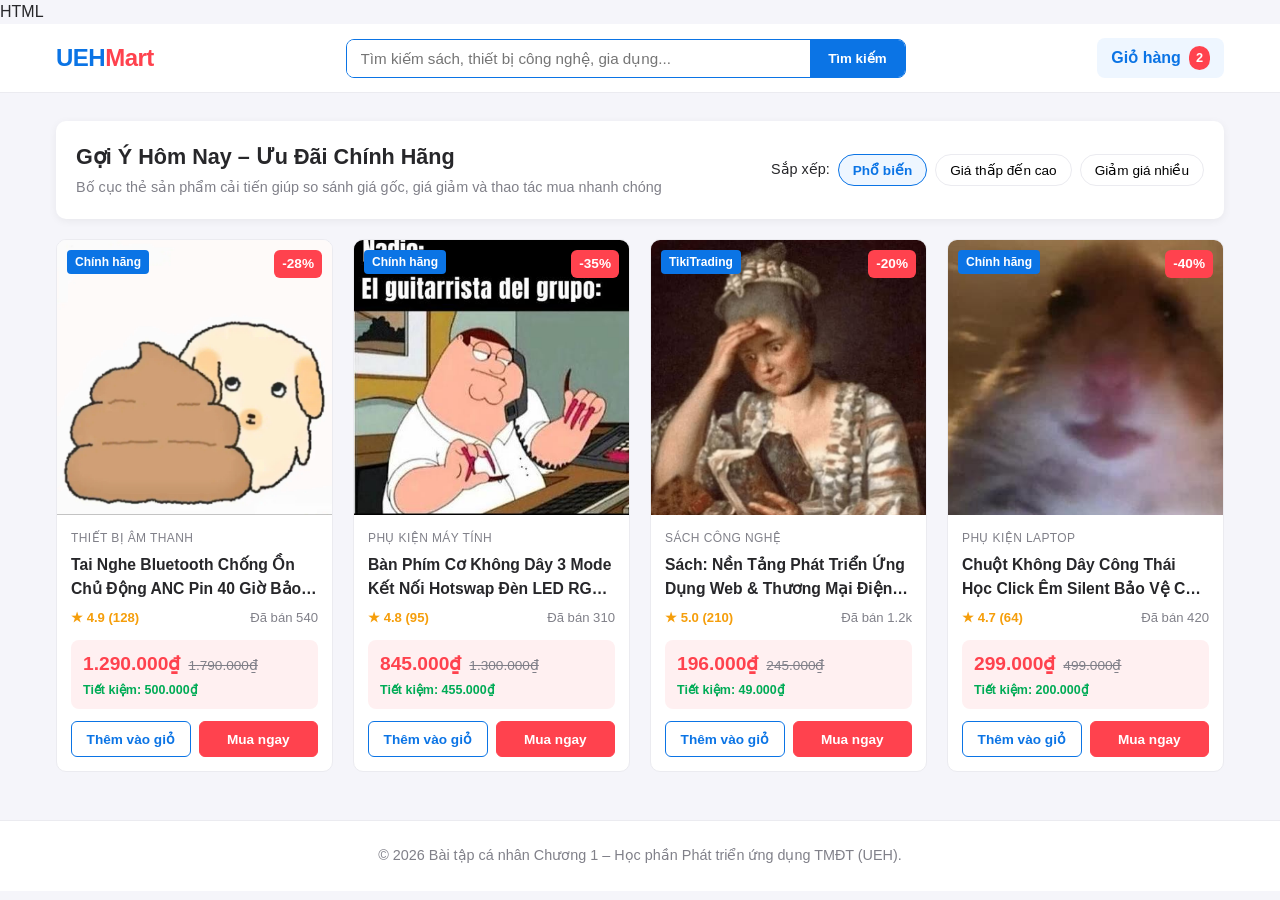
==== index.html @ 349a110b "Mo tả ngắn gọn thay đổi của bạn" ====
HTML
<!DOCTYPE html>
<html lang="vi">
<head>
    <meta charset="UTF-8">
    <meta name="viewport" content="width=device-width, initial-scale=1.0">
    <title>Cải tiến Giao diện Thẻ Sản Phẩm TMĐT - UEH</title>
    <link rel="stylesheet" href="css/style.css">
</head>
<body>

    <!-- Phần tiêu đề trang (Header) -->
    <header class="site-header">
        <div class="container header-inner">
            <div class="logo">UEH<span>Mart</span></div>
            <form class="search-bar" action="#" method="get">
                <input type="text" placeholder="Tìm kiếm sách, thiết bị công nghệ, gia dụng..." aria-label="Tìm kiếm sản phẩm">
                <button type="submit">Tìm kiếm</button>
            </form>
            <div class="cart-summary">
                <span class="cart-label">Giỏ hàng</span>
                <span class="cart-badge">2</span>
            </div>
        </div>
    </header>

    <!-- Khu vực nội dung chính (Main) -->
    <main class="container">
        <!-- Tiêu đề khu vực cải tiến & Bộ lọc nhanh -->
        <section class="catalog-section">
            <div class="section-header">
                <div>
                    <h1 class="section-title">Gợi Ý Hôm Nay – Ưu Đãi Chính Hãng</h1>
                    <p class="section-subtitle">Bố cục thẻ sản phẩm cải tiến giúp so sánh giá gốc, giá giảm và thao tác mua nhanh chóng</p>
                </div>
                <div class="sort-bar">
                    <span>Sắp xếp:</span>
                    <button class="sort-btn active" type="button">Phổ biến</button>
                    <button class="sort-btn" type="button">Giá thấp đến cao</button>
                    <button class="sort-btn" type="button">Giảm giá nhiều</button>
                </div>
            </div>

            <!-- Lưới danh sách sản phẩm (Tối thiểu 4 sản phẩm mẫu) -->
            <div class="product-grid">

                <!-- Sản phẩm 1 -->
                <article class="product-card">
                    <div class="product-media">
                        <span class="badge-discount">-28%</span>
                        <span class="badge-authentic">Chính hãng</span>
<!-- Thay vì dùng ảnh placeholder bên ngoài -->
<!-- <img src="https://placehold.co/400x400/..." alt="..."> -->

                        <img src="images/product-demo.jpg" alt="Tai nghe Bluetooth Chống Ồn Chủ Động ANC">
                    </div>
                    <div class="product-body">
                        <span class="product-category">Thiết bị âm thanh</span>
                        <h2 class="product-title">Tai Nghe Bluetooth Chống Ồn Chủ Động ANC Pin 40 Giờ Bảo Hành 12 Tháng</h2>
                        <div class="product-meta">
                            <span class="rating">★ 4.9 (128)</span>
                            <span class="sold">Đã bán 540</span>
                        </div>
                        <div class="product-pricing">
                            <div class="price-row">
                                <span class="price-current">1.290.000₫</span>
                                <del class="price-original">1.790.000₫</del>
                            </div>
                            <span class="price-saving">Tiết kiệm: 500.000₫</span>
                        </div>
                        <div class="product-actions">
                            <button class="btn-cart" type="button">Thêm vào giỏ</button>
                            <button class="btn-buy" type="button">Mua ngay</button>
                        </div>
                    </div>
                </article>

                <!-- Sản phẩm 2 -->
                <article class="product-card">
                    <div class="product-media">
                        <span class="badge-discount">-35%</span>
                        <span class="badge-authentic">Chính hãng</span>
                        <img src="images/Phimgo.jpg" alt="Bàn Phím Cơ Không Dây 3 Mode RGB">
                    </div>
                    <div class="product-body">
                        <span class="product-category">Phụ kiện máy tính</span>
                        <h2 class="product-title">Bàn Phím Cơ Không Dây 3 Mode Kết Nối Hotswap Đèn LED RGB Cho Sinh Viên & Văn Phòng</h2>
                        <div class="product-meta">
                            <span class="rating">★ 4.8 (95)</span>
                            <span class="sold">Đã bán 310</span>
                        </div>
                        <div class="product-pricing">
                            <div class="price-row">
                                <span class="price-current">845.000₫</span>
                                <del class="price-original">1.300.000₫</del>
                            </div>
                            <span class="price-saving">Tiết kiệm: 455.000₫</span>
                        </div>
                        <div class="product-actions">
                            <button class="btn-cart" type="button">Thêm vào giỏ</button>
                            <button class="btn-buy" type="button">Mua ngay</button>
                        </div>
                    </div>
                </article>

                <!-- Sản phẩm 3 -->
                <article class="product-card">
                    <div class="product-media">
                        <span class="badge-discount">-20%</span>
                        <span class="badge-authentic">TikiTrading</span>
                        <img src="images/docsach.jpg" alt="Giáo Trình Phát Triển Ứng Dụng Thương Mại Điện Tử">
                    </div>
                    <div class="product-body">
                        <span class="product-category">Sách công nghệ</span>
                        <h2 class="product-title">Sách: Nền Tảng Phát Triển Ứng Dụng Web & Thương Mại Điện Tử Hiện Đại</h2>
                        <div class="product-meta">
                            <span class="rating">★ 5.0 (210)</span>
                            <span class="sold">Đã bán 1.2k</span>
                        </div>
                        <div class="product-pricing">
                            <div class="price-row">
                                <span class="price-current">196.000₫</span>
                                <del class="price-original">245.000₫</del>
                            </div>
                            <span class="price-saving">Tiết kiệm: 49.000₫</span>
                        </div>
                        <div class="product-actions">
                            <button class="btn-cart" type="button">Thêm vào giỏ</button>
                            <button class="btn-buy" type="button">Mua ngay</button>
                        </div>
                    </div>
                </article>

                <!-- Sản phẩm 4 -->
                <article class="product-card">
                    <div class="product-media">
                        <span class="badge-discount">-40%</span>
                        <span class="badge-authentic">Chính hãng</span>
                        <img src="images/chuot.jpg" alt="Chuột Không Dây Công Thái Học Silent">
                    </div>
                    <div class="product-body">
                        <span class="product-category">Phụ kiện laptop</span>
                        <h2 class="product-title">Chuột Không Dây Công Thái Học Click Êm Silent Bảo Vệ Cổ Tay Pin Sạc Type-C</h2>
                        <div class="product-meta">
                            <span class="rating">★ 4.7 (64)</span>
                            <span class="sold">Đã bán 420</span>
                        </div>
                        <div class="product-pricing">
                            <div class="price-row">
                                <span class="price-current">299.000₫</span>
                                <del class="price-original">499.000₫</del>
                            </div>
                            <span class="price-saving">Tiết kiệm: 200.000₫</span>
                        </div>
                        <div class="product-actions">
                            <button class="btn-cart" type="button">Thêm vào giỏ</button>
                            <button class="btn-buy" type="button">Mua ngay</button>
                        </div>
                    </div>
                </article>

            </div>
        </section>
    </main>

    <!-- Chân trang (Footer) -->
    <footer class="site-footer">
        <div class="container">
            <p>© 2026 Bài tập cá nhân Chương 1 – Học phần Phát triển ứng dụng TMĐT (UEH).</p>
        </div>
    </footer>

</body>
</html>
---- css/style.css ----
/* ==========================================================================
   1. Khai báo biến CSS (Design Tokens) & Reset mặc định
   ========================================================================== */
:root {
    --primary-color: #0b74e5;       /* Xanh đặc trưng tạo độ tin cậy */
    --primary-hover: #095cb6;
    --danger-color: #ff424e;        /* Đỏ nổi bật cho giá khuyến mãi & badge giảm giá */
    --danger-bg: #fff0f1;
    --success-color: #00ab56;       /* Xanh lá cho thông tin tiết kiệm */
    --text-main: #27272a;
    --text-muted: #808089;
    --bg-body: #f5f5fa;
    --bg-card: #ffffff;
    --border-color: #ebebf0;
    --radius-md: 10px;
    --shadow-sm: 0 2px 8px rgba(0, 0, 0, 0.06);
    --shadow-hover: 0 8px 20px rgba(11, 116, 229, 0.14);
}

* {
    box-sizing: border-box;
    margin: 0;
    padding: 0;
}

body {
    font-family: -apple-system, BlinkMacSystemFont, "Segoe UI", Roboto, Arial, sans-serif;
    background-color: var(--bg-body);
    color: var(--text-main);
    line-height: 1.5;
}

.container {
    max-width: 1200px;
    margin: 0 auto;
    padding: 0 16px;
}

/* ==========================================================================
   2. Header & Thanh tìm kiếm
   ========================================================================== */
.site-header {
    background-color: var(--bg-card);
    border-bottom: 1px solid var(--border-color);
    position: sticky;
    top: 0;
    z-index: 100;
}

.header-inner {
    display: flex;
    align-items: center;
    justify-content: space-between;
    gap: 20px;
    padding-top: 14px;
    padding-bottom: 14px;
}

.logo {
    font-size: 1.5rem;
    font-weight: 800;
    color: var(--primary-color);
    letter-spacing: -0.5px;
}

.logo span {
    color: var(--danger-color);
}

.search-bar {
    flex: 1;
    max-width: 560px;
    display: flex;
    border: 1.5px solid var(--primary-color);
    border-radius: 8px;
    overflow: hidden;
}

.search-bar input {
    flex: 1;
    border: none;
    padding: 10px 14px;
    font-size: 0.95rem;
    outline: none;
}

.search-bar button {
    background-color: var(--primary-color);
    color: #ffffff;
    border: none;
    padding: 0 18px;
    font-weight: 600;
    cursor: pointer;
    transition: background-color 0.2s ease;
}

.search-bar button:hover {
    background-color: var(--primary-hover);
}

.cart-summary {
    display: flex;
    align-items: center;
    gap: 8px;
    font-weight: 600;
    color: var(--primary-color);
    background-color: #eef6ff;
    padding: 8px 14px;
    border-radius: 8px;
}

.cart-badge {
    background-color: var(--danger-color);
    color: #ffffff;
    font-size: 0.8rem;
    padding: 2px 7px;
    border-radius: 999px;
}

/* ==========================================================================
   3. Tiêu đề khu vực & Thanh sắp xếp
   ========================================================================== */
.catalog-section {
    margin: 28px 0 48px;
}

.section-header {
    background-color: var(--bg-card);
    padding: 20px;
    border-radius: var(--radius-md);
    box-shadow: var(--shadow-sm);
    margin-bottom: 20px;
    display: flex;
    flex-wrap: wrap;
    justify-content: space-between;
    align-items: center;
    gap: 16px;
}

.section-title {
    font-size: 1.35rem;
    color: var(--text-main);
}

.section-subtitle {
    font-size: 0.9rem;
    color: var(--text-muted);
    margin-top: 4px;
}

.sort-bar {
    display: flex;
    align-items: center;
    gap: 8px;
    flex-wrap: wrap;
    font-size: 0.9rem;
}

.sort-btn {
    border: 1px solid var(--border-color);
    background-color: #ffffff;
    padding: 7px 14px;
    border-radius: 20px;
    cursor: pointer;
    font-size: 0.85rem;
    transition: all 0.2s ease;
}

.sort-btn.active,
.sort-btn:hover {
    border-color: var(--primary-color);
    color: var(--primary-color);
    background-color: #eef6ff;
    font-weight: 600;
}

/* ==========================================================================
   4. Lưới sản phẩm & Thẻ sản phẩm (Product Card Cải Tiến)
   ========================================================================== */
.product-grid {
    display: grid;
    grid-template-columns: repeat(4, 1fr);
    gap: 20px;
}

.product-card {
    background-color: var(--bg-card);
    border: 1px solid var(--border-color);
    border-radius: var(--radius-md);
    overflow: hidden;
    display: flex;
    flex-direction: column;
    transition: transform 0.25s ease, box-shadow 0.25s ease;
}

.product-card:hover {
    transform: translateY(-4px);
    box-shadow: var(--shadow-hover);
    border-color: #bfd8f8;
}

.product-media {
    position: relative;
    width: 100%;
    aspect-ratio: 1 / 1;
    background-color: #f8fafc;
    overflow: hidden;
}

.product-media img {
    width: 100%;
    height: 100%;
    object-fit: cover;
    display: block;
}

/* Nhãn tỷ lệ giảm giá và chính hãng tách riêng, không che khuất sản phẩm */
.badge-discount {
    position: absolute;
    top: 10px;
    right: 10px;
    background-color: var(--danger-color);
    color: #ffffff;
    font-weight: 700;
    font-size: 0.85rem;
    padding: 4px 8px;
    border-radius: 6px;
}

.badge-authentic {
    position: absolute;
    top: 10px;
    left: 10px;
    background-color: var(--primary-color);
    color: #ffffff;
    font-size: 0.75rem;
    font-weight: 600;
    padding: 3px 8px;
    border-radius: 4px;
}

.product-body {
    padding: 14px;
    display: flex;
    flex-direction: column;
    flex: 1;
}

.product-category {
    font-size: 0.75rem;
    color: var(--text-muted);
    text-transform: uppercase;
    letter-spacing: 0.4px;
}

/* Giới hạn tên sản phẩm tối đa 2 dòng để các thẻ luôn bằng nhau */
.product-title {
    font-size: 0.98rem;
    font-weight: 600;
    color: var(--text-main);
    margin: 6px 0 8px;
    display: -webkit-box;
    -webkit-line-clamp: 2;
    line-clamp: 2;
    -webkit-box-orient: vertical;
    overflow: hidden;
    min-height: 2.9rem;
}

.product-meta {
    display: flex;
    justify-content: space-between;
    font-size: 0.82rem;
    color: var(--text-muted);
    margin-bottom: 12px;
}

.rating {
    color: #f59e0b;
    font-weight: 600;
}

/* Cụm hiển thị giá cải tiến: rõ giá bán, giá gốc và số tiền tiết kiệm */
.product-pricing {
    background-color: var(--danger-bg);
    padding: 10px 12px;
    border-radius: 8px;
    margin-top: auto;
    margin-bottom: 12px;
}

.price-row {
    display: flex;
    align-items: baseline;
    gap: 8px;
    flex-wrap: wrap;
}

.price-current {
    font-size: 1.2rem;
    font-weight: 800;
    color: var(--danger-color);
}

.price-original {
    font-size: 0.85rem;
    color: var(--text-muted);
}

.price-saving {
    display: block;
    font-size: 0.78rem;
    color: var(--success-color);
    font-weight: 600;
    margin-top: 2px;
}

/* Cụm nút thao tác mua hàng rõ ràng */
.product-actions {
    display: grid;
    grid-template-columns: 1fr 1fr;
    gap: 8px;
}

.btn-cart,
.btn-buy {
    padding: 9px 8px;
    border-radius: 6px;
    font-size: 0.85rem;
    font-weight: 600;
    cursor: pointer;
    transition: all 0.2s ease;
}

.btn-cart {
    background-color: #ffffff;
    color: var(--primary-color);
    border: 1.5px solid var(--primary-color);
}

.btn-cart:hover {
    background-color: #eef6ff;
}

.btn-buy {
    background-color: var(--danger-color);
    color: #ffffff;
    border: 1.5px solid var(--danger-color);
}

.btn-buy:hover {
    opacity: 0.9;
}

/* ==========================================================================
   5. Footer & Thiết kế Đáp ứng (Responsive Media Queries)
   ========================================================================== */
.site-footer {
    text-align: center;
    padding: 24px 0;
    background-color: var(--bg-card);
    border-top: 1px solid var(--border-color);
    color: var(--text-muted);
    font-size: 0.9rem;
}

/* Màn hình Tablet (Dưới 992px): Hiển thị 2 cột sản phẩm */
@media (max-width: 992px) {
    .product-grid {
        grid-template-columns: repeat(2, 1fr);
    }
}

/* Màn hình Điện thoại (Dưới 576px): Tối ưu hóa bố cục Mobile */
@media (max-width: 576px) {
    .header-inner {
        flex-wrap: wrap;
    }

    .search-bar {
        order: 3;
        max-width: 100%;
        width: 100%;
    }

    .product-grid {
        grid-template-columns: 1fr; /* Hiển thị 1 cột rộng rãi hoặc đổi thành repeat(2, 1fr) tùy ý */
        gap: 14px;
    }
}
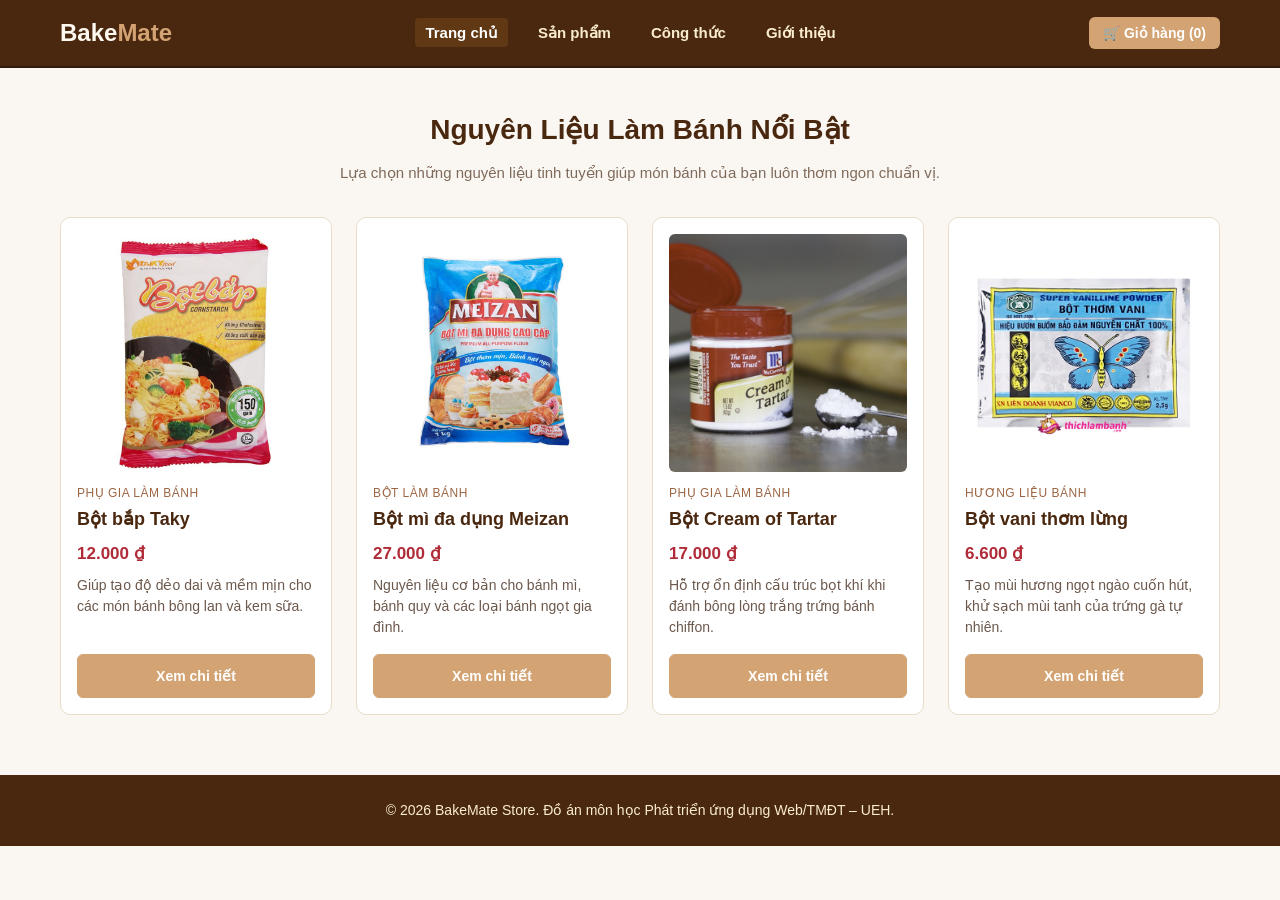
==== commit b2344d92: "feat(buoi2): hoan thien cau truc semantic html5, css3 box-model va responsive" ====
--- a/index.html
+++ b/index.html
@@ -1,174 +1,109 @@
-HTML
 <!DOCTYPE html>
 <html lang="vi">
 <head>
-    <meta charset="UTF-8">
-    <meta name="viewport" content="width=device-width, initial-scale=1.0">
-    <title>Cải tiến Giao diện Thẻ Sản Phẩm TMĐT - UEH</title>
-    <link rel="stylesheet" href="css/style.css">
+  <meta charset="UTF-8">
+  <meta name="viewport" content="width=device-width, initial-scale=1.0">
+  <meta name="description" content="BakeMate - Cung cấp nguyên liệu và dụng cụ làm bánh chất lượng cao cho gia đình và người mới bắt đầu.">
+  <title>BakeMate - Nguyên Liệu Làm Bánh Chuẩn Vị</title>
+  
+  <!-- Liên kết tệp CSS bên ngoài -->
+  <link rel="stylesheet" href="css/style.css">
 </head>
 <body>
 
-    <!-- Phần tiêu đề trang (Header) -->
-    <header class="site-header">
-        <div class="container header-inner">
-            <div class="logo">UEH<span>Mart</span></div>
-            <form class="search-bar" action="#" method="get">
-                <input type="text" placeholder="Tìm kiếm sách, thiết bị công nghệ, gia dụng..." aria-label="Tìm kiếm sản phẩm">
-                <button type="submit">Tìm kiếm</button>
-            </form>
-            <div class="cart-summary">
-                <span class="cart-label">Giỏ hàng</span>
-                <span class="cart-badge">2</span>
-            </div>
-        </div>
-    </header>
+  <!-- Khu vực Header và Menu điều hướng (Thực hành Flexbox) -->
+  <header class="site-header">
+    <div class="header-container">
+      <a href="index.html" class="site-header__logo">Bake<span>Mate</span></a>
+      <nav class="site-header__nav" aria-label="Điều hướng chính">
+        <ul class="nav-menu">
+          <li><a href="index.html" class="nav-link active">Trang chủ</a></li>
+          <li><a href="products.html" class="nav-link">Sản phẩm</a></li>
+          <li><a href="recipes.html" class="nav-link">Công thức</a></li>
+          <li><a href="about.html" class="nav-link">Giới thiệu</a></li>
+        </ul>
+      </nav>
+      <div class="header-actions">
+        <a href="cart.html" class="cart-btn" aria-label="Giỏ hàng">&#128722; Giỏ hàng (0)</a>
+      </div>
+    </div>
+  </header>
 
-    <!-- Khu vực nội dung chính (Main) -->
-    <main class="container">
-        <!-- Tiêu đề khu vực cải tiến & Bộ lọc nhanh -->
-        <section class="catalog-section">
-            <div class="section-header">
-                <div>
-                    <h1 class="section-title">Gợi Ý Hôm Nay – Ưu Đãi Chính Hãng</h1>
-                    <p class="section-subtitle">Bố cục thẻ sản phẩm cải tiến giúp so sánh giá gốc, giá giảm và thao tác mua nhanh chóng</p>
-                </div>
-                <div class="sort-bar">
-                    <span>Sắp xếp:</span>
-                    <button class="sort-btn active" type="button">Phổ biến</button>
-                    <button class="sort-btn" type="button">Giá thấp đến cao</button>
-                    <button class="sort-btn" type="button">Giảm giá nhiều</button>
-                </div>
-            </div>
+  <!-- Khối nội dung chính của trang -->
+  <main class="site-main">
+    <section class="products-section">
+      <div class="section-header">
+        <h2 class="section-title">Nguyên Liệu Làm Bánh Nổi Bật</h2>
+        <p class="section-subtitle">Lựa chọn những nguyên liệu tinh tuyển giúp món bánh của bạn luôn thơm ngon chuẩn vị.</p>
+      </div>
 
-            <!-- Lưới danh sách sản phẩm (Tối thiểu 4 sản phẩm mẫu) -->
-            <div class="product-grid">
+      <!-- Lưới danh sách 4 sản phẩm (Thực hành CSS Grid & Box Model) -->
+      <div class="product-grid">
 
-                <!-- Sản phẩm 1 -->
-                <article class="product-card">
-                    <div class="product-media">
-                        <span class="badge-discount">-28%</span>
-                        <span class="badge-authentic">Chính hãng</span>
-<!-- Thay vì dùng ảnh placeholder bên ngoài -->
-<!-- <img src="https://placehold.co/400x400/..." alt="..."> -->
+        <!-- Thẻ sản phẩm 1: Bột bắp -->
+        <article class="product-card">
+          <div class="product-card__image-wrap">
+            <img src="images/product-1.jpg" alt="Bột bắp Taky khối lượng 150g hỗ trợ tạo độ sánh mịn" class="product-image" loading="lazy">
+          </div>
+          <div class="product-card__content">
+            <span class="product-category">Phụ gia làm bánh</span>
+            <h3 class="product-title">Bột bắp Taky</h3>
+            <p class="product-price">12.000 ₫</p>
+            <p class="product-desc">Giúp tạo độ dẻo dai và mềm mịn cho các món bánh bông lan và kem sữa.</p>
+            <a href="product-detail.html#bot-bap" class="btn btn--primary">Xem chi tiết</a>
+          </div>
+        </article>
 
-                        <img src="images/product-demo.jpg" alt="Tai nghe Bluetooth Chống Ồn Chủ Động ANC">
-                    </div>
-                    <div class="product-body">
-                        <span class="product-category">Thiết bị âm thanh</span>
-                        <h2 class="product-title">Tai Nghe Bluetooth Chống Ồn Chủ Động ANC Pin 40 Giờ Bảo Hành 12 Tháng</h2>
-                        <div class="product-meta">
-                            <span class="rating">★ 4.9 (128)</span>
-                            <span class="sold">Đã bán 540</span>
-                        </div>
-                        <div class="product-pricing">
-                            <div class="price-row">
-                                <span class="price-current">1.290.000₫</span>
-                                <del class="price-original">1.790.000₫</del>
-                            </div>
-                            <span class="price-saving">Tiết kiệm: 500.000₫</span>
-                        </div>
-                        <div class="product-actions">
-                            <button class="btn-cart" type="button">Thêm vào giỏ</button>
-                            <button class="btn-buy" type="button">Mua ngay</button>
-                        </div>
-                    </div>
-                </article>
+        <!-- Thẻ sản phẩm 2: Bột mì đa dụng -->
+        <article class="product-card">
+          <div class="product-card__image-wrap">
+            <img src="images/product-2.jpg" alt="Bột mì đa dụng cao cấp Meizan túi 1kg" class="product-image" loading="lazy">
+          </div>
+          <div class="product-card__content">
+            <span class="product-category">Bột làm bánh</span>
+            <h3 class="product-title">Bột mì đa dụng Meizan</h3>
+            <p class="product-price">27.000 ₫</p>
+            <p class="product-desc">Nguyên liệu cơ bản cho bánh mì, bánh quy và các loại bánh ngọt gia đình.</p>
+            <a href="product-detail.html#bot-mi" class="btn btn--primary">Xem chi tiết</a>
+          </div>
+        </article>
 
-                <!-- Sản phẩm 2 -->
-                <article class="product-card">
-                    <div class="product-media">
-                        <span class="badge-discount">-35%</span>
-                        <span class="badge-authentic">Chính hãng</span>
-                        <img src="images/Phimgo.jpg" alt="Bàn Phím Cơ Không Dây 3 Mode RGB">
-                    </div>
-                    <div class="product-body">
-                        <span class="product-category">Phụ kiện máy tính</span>
-                        <h2 class="product-title">Bàn Phím Cơ Không Dây 3 Mode Kết Nối Hotswap Đèn LED RGB Cho Sinh Viên & Văn Phòng</h2>
-                        <div class="product-meta">
-                            <span class="rating">★ 4.8 (95)</span>
-                            <span class="sold">Đã bán 310</span>
-                        </div>
-                        <div class="product-pricing">
-                            <div class="price-row">
-                                <span class="price-current">845.000₫</span>
-                                <del class="price-original">1.300.000₫</del>
-                            </div>
-                            <span class="price-saving">Tiết kiệm: 455.000₫</span>
-                        </div>
-                        <div class="product-actions">
-                            <button class="btn-cart" type="button">Thêm vào giỏ</button>
-                            <button class="btn-buy" type="button">Mua ngay</button>
-                        </div>
-                    </div>
-                </article>
+        <!-- Thẻ sản phẩm 3: Bột Tartar -->
+        <article class="product-card">
+          <div class="product-card__image-wrap">
+            <img src="images/product-3.jpg" alt="Bột Cream of Tartar làm xốp và ổn định lòng trắng trứng" class="product-image" loading="lazy">
+          </div>
+          <div class="product-card__content">
+            <span class="product-category">Phụ gia làm bánh</span>
+            <h3 class="product-title">Bột Cream of Tartar</h3>
+            <p class="product-price">17.000 ₫</p>
+            <p class="product-desc">Hỗ trợ ổn định cấu trúc bọt khí khi đánh bông lòng trắng trứng bánh chiffon.</p>
+            <a href="product-detail.html#bot-tartar" class="btn btn--primary">Xem chi tiết</a>
+          </div>
+        </article>
 
-                <!-- Sản phẩm 3 -->
-                <article class="product-card">
-                    <div class="product-media">
-                        <span class="badge-discount">-20%</span>
-                        <span class="badge-authentic">TikiTrading</span>
-                        <img src="images/docsach.jpg" alt="Giáo Trình Phát Triển Ứng Dụng Thương Mại Điện Tử">
-                    </div>
-                    <div class="product-body">
-                        <span class="product-category">Sách công nghệ</span>
-                        <h2 class="product-title">Sách: Nền Tảng Phát Triển Ứng Dụng Web & Thương Mại Điện Tử Hiện Đại</h2>
-                        <div class="product-meta">
-                            <span class="rating">★ 5.0 (210)</span>
-                            <span class="sold">Đã bán 1.2k</span>
-                        </div>
-                        <div class="product-pricing">
-                            <div class="price-row">
-                                <span class="price-current">196.000₫</span>
-                                <del class="price-original">245.000₫</del>
-                            </div>
-                            <span class="price-saving">Tiết kiệm: 49.000₫</span>
-                        </div>
-                        <div class="product-actions">
-                            <button class="btn-cart" type="button">Thêm vào giỏ</button>
-                            <button class="btn-buy" type="button">Mua ngay</button>
-                        </div>
-                    </div>
-                </article>
+        <!-- Thẻ sản phẩm 4: Bột vani -->
+        <article class="product-card">
+          <div class="product-card__image-wrap">
+            <img src="images/product-4.jpg" alt="Bột vani con bướm tạo hương thơm bánh ngọt" class="product-image" loading="lazy">
+          </div>
+          <div class="product-card__content">
+            <span class="product-category">Hương liệu bánh</span>
+            <h3 class="product-title">Bột vani thơm lừng</h3>
+            <p class="product-price">6.600 ₫</p>
+            <p class="product-desc">Tạo mùi hương ngọt ngào cuốn hút, khử sạch mùi tanh của trứng gà tự nhiên.</p>
+            <a href="product-detail.html#bot-vani" class="btn btn--primary">Xem chi tiết</a>
+          </div>
+        </article>
 
-                <!-- Sản phẩm 4 -->
-                <article class="product-card">
-                    <div class="product-media">
-                        <span class="badge-discount">-40%</span>
-                        <span class="badge-authentic">Chính hãng</span>
-                        <img src="images/chuot.jpg" alt="Chuột Không Dây Công Thái Học Silent">
-                    </div>
-                    <div class="product-body">
-                        <span class="product-category">Phụ kiện laptop</span>
-                        <h2 class="product-title">Chuột Không Dây Công Thái Học Click Êm Silent Bảo Vệ Cổ Tay Pin Sạc Type-C</h2>
-                        <div class="product-meta">
-                            <span class="rating">★ 4.7 (64)</span>
-                            <span class="sold">Đã bán 420</span>
-                        </div>
-                        <div class="product-pricing">
-                            <div class="price-row">
-                                <span class="price-current">299.000₫</span>
-                                <del class="price-original">499.000₫</del>
-                            </div>
-                            <span class="price-saving">Tiết kiệm: 200.000₫</span>
-                        </div>
-                        <div class="product-actions">
-                            <button class="btn-cart" type="button">Thêm vào giỏ</button>
-                            <button class="btn-buy" type="button">Mua ngay</button>
-                        </div>
-                    </div>
-                </article>
+      </div>
+    </section>
+  </main>
 
-            </div>
-        </section>
-    </main>
-
-    <!-- Chân trang (Footer) -->
-    <footer class="site-footer">
-        <div class="container">
-            <p>© 2026 Bài tập cá nhân Chương 1 – Học phần Phát triển ứng dụng TMĐT (UEH).</p>
-        </div>
-    </footer>
+  <!-- Chân trang website -->
+  <footer class="site-footer">
+    <p>© 2026 BakeMate Store. Đồ án môn học Phát triển ứng dụng Web/TMĐT – UEH.</p>
+  </footer>
 
 </body>
-</html>
+</html>
--- a/css/style.css
+++ b/css/style.css
@@ -1,390 +1,290 @@
 /* ==========================================================================
-   1. Khai báo biến CSS (Design Tokens) & Reset mặc định
-   ========================================================================== */
-:root {
-    --primary-color: #0b74e5;       /* Xanh đặc trưng tạo độ tin cậy */
-    --primary-hover: #095cb6;
-    --danger-color: #ff424e;        /* Đỏ nổi bật cho giá khuyến mãi & badge giảm giá */
-    --danger-bg: #fff0f1;
-    --success-color: #00ab56;       /* Xanh lá cho thông tin tiết kiệm */
-    --text-main: #27272a;
-    --text-muted: #808089;
-    --bg-body: #f5f5fa;
-    --bg-card: #ffffff;
-    --border-color: #ebebf0;
-    --radius-md: 10px;
-    --shadow-sm: 0 2px 8px rgba(0, 0, 0, 0.06);
-    --shadow-hover: 0 8px 20px rgba(11, 116, 229, 0.14);
-}
-
+   RESET CSS & BOX SIZING CHUẨN MỰC
+   ========================================================================== */
 * {
-    box-sizing: border-box;
-    margin: 0;
-    padding: 0;
+  margin: 0;
+  padding: 0;
+  box-sizing: border-box;
 }
 
 body {
-    font-family: -apple-system, BlinkMacSystemFont, "Segoe UI", Roboto, Arial, sans-serif;
-    background-color: var(--bg-body);
-    color: var(--text-main);
-    line-height: 1.5;
-}
-
-.container {
-    max-width: 1200px;
-    margin: 0 auto;
-    padding: 0 16px;
-}
-
-/* ==========================================================================
-   2. Header & Thanh tìm kiếm
+  font-family: Arial, "Helvetica Neue", Helvetica, sans-serif;
+  font-size: 16px;
+  line-height: 1.6;
+  color: #2b1810;
+  background-color: #faf7f2;
+}
+
+img {
+  max-width: 100%;
+  height: auto;
+  display: block;
+}
+
+a {
+  text-decoration: none;
+  color: inherit;
+}
+
+/* ==========================================================================
+   1. HEADER & MENU ĐIỀU HƯỚNG (FLEXBOX)
    ========================================================================== */
 .site-header {
-    background-color: var(--bg-card);
-    border-bottom: 1px solid var(--border-color);
-    position: sticky;
-    top: 0;
-    z-index: 100;
-}
-
-.header-inner {
-    display: flex;
-    align-items: center;
-    justify-content: space-between;
-    gap: 20px;
-    padding-top: 14px;
-    padding-bottom: 14px;
-}
-
-.logo {
-    font-size: 1.5rem;
-    font-weight: 800;
-    color: var(--primary-color);
-    letter-spacing: -0.5px;
-}
-
-.logo span {
-    color: var(--danger-color);
-}
-
-.search-bar {
-    flex: 1;
-    max-width: 560px;
-    display: flex;
-    border: 1.5px solid var(--primary-color);
-    border-radius: 8px;
-    overflow: hidden;
-}
-
-.search-bar input {
-    flex: 1;
-    border: none;
-    padding: 10px 14px;
-    font-size: 0.95rem;
-    outline: none;
-}
-
-.search-bar button {
-    background-color: var(--primary-color);
-    color: #ffffff;
-    border: none;
-    padding: 0 18px;
-    font-weight: 600;
-    cursor: pointer;
-    transition: background-color 0.2s ease;
-}
-
-.search-bar button:hover {
-    background-color: var(--primary-hover);
-}
-
-.cart-summary {
-    display: flex;
-    align-items: center;
-    gap: 8px;
-    font-weight: 600;
-    color: var(--primary-color);
-    background-color: #eef6ff;
-    padding: 8px 14px;
-    border-radius: 8px;
-}
-
-.cart-badge {
-    background-color: var(--danger-color);
-    color: #ffffff;
-    font-size: 0.8rem;
-    padding: 2px 7px;
-    border-radius: 999px;
-}
-
-/* ==========================================================================
-   3. Tiêu đề khu vực & Thanh sắp xếp
-   ========================================================================== */
-.catalog-section {
-    margin: 28px 0 48px;
+  background-color: #4a2810;
+  border-bottom: 2px solid #331b0b;
+  position: sticky;
+  top: 0;
+  z-index: 100;
+}
+
+.header-container {
+  max-width: 1200px;
+  margin: 0 auto;
+  padding: 14px 20px;
+  display: flex;
+  justify-content: space-between;
+  align-items: center;
+  gap: 24px;
+}
+
+.site-header__logo {
+  font-size: 24px;
+  font-weight: 800;
+  color: #fff9f0;
+}
+
+.site-header__logo span {
+  color: #d4a373;
+}
+
+.nav-menu {
+  list-style: none;
+  display: flex;
+  align-items: center;
+  gap: 20px;
+}
+
+.nav-link {
+  font-size: 15px;
+  font-weight: 600;
+  color: #faedcd;
+  padding: 6px 10px;
+  border-radius: 4px;
+  transition: background-color 0.2s ease, color 0.2s ease;
+}
+
+.nav-link.active,
+.nav-link:hover {
+  color: #ffffff;
+  background-color: #603813;
+}
+
+.cart-btn {
+  font-size: 14px;
+  font-weight: 600;
+  background-color: #d4a373;
+  color: #ffffff;
+  padding: 8px 14px;
+  border-radius: 6px;
+  transition: background-color 0.2s ease;
+}
+
+.cart-btn:hover {
+  background-color: #b07d4b;
+}
+
+/* ==========================================================================
+   2. KHU VỰC DANH SÁCH SẢN PHẨM (CSS GRID & BOX MODEL)
+   ========================================================================== */
+.products-section {
+  max-width: 1200px;
+  margin: 40px auto;
+  padding: 0 20px;
 }
 
 .section-header {
-    background-color: var(--bg-card);
-    padding: 20px;
-    border-radius: var(--radius-md);
-    box-shadow: var(--shadow-sm);
-    margin-bottom: 20px;
-    display: flex;
+  text-align: center;
+  margin-bottom: 32px;
+}
+
+.section-title {
+  font-size: 28px;
+  font-weight: 700;
+  color: #4a2810;
+  margin-bottom: 8px;
+}
+
+.section-subtitle {
+  font-size: 15px;
+  color: #7f6a5b;
+}
+
+/* Lưới sản phẩm 4 cột trên Desktop */
+.product-grid {
+  display: grid;
+  grid-template-columns: repeat(4, 1fr);
+  gap: 24px;
+}
+
+/* Thẻ sản phẩm */
+.product-card {
+  background-color: #ffffff;
+  border: 1px solid #e8dec8;
+  border-radius: 10px;
+  overflow: hidden;
+  padding: 16px;
+  display: flex;
+  flex-direction: column;
+  transition: transform 0.25s ease, box-shadow 0.25s ease, border-color 0.25s ease;
+}
+
+.product-card:hover {
+  transform: translateY(-5px);
+  box-shadow: 0 10px 20px rgba(74, 40, 16, 0.12);
+  border-color: #d4a373;
+}
+
+/* Khung chứa ảnh vuông 1:1 */
+.product-card__image-wrap {
+  width: 100%;
+  aspect-ratio: 1 / 1;
+  border-radius: 6px;
+  overflow: hidden;
+  background-color: #fff9f0;
+  margin-bottom: 12px;
+}
+
+.product-image {
+  width: 100%;
+  height: 100%;
+  object-fit: cover;
+  transition: transform 0.35s ease;
+}
+
+.product-card:hover .product-image {
+  transform: scale(1.05);
+}
+
+.product-card__content {
+  display: flex;
+  flex-direction: column;
+  flex-grow: 1;
+}
+
+.product-category {
+  display: inline-block;
+  font-size: 12px;
+  color: #9c6644;
+  text-transform: uppercase;
+  letter-spacing: 0.5px;
+  margin-bottom: 4px;
+}
+
+.product-title {
+  font-size: 18px;
+  font-weight: 700;
+  color: #4a2810;
+  margin-bottom: 8px;
+  line-height: 1.35;
+}
+
+.product-price {
+  font-size: 17px;
+  font-weight: 700;
+  color: #b02a37;
+  margin-bottom: 8px;
+}
+
+.product-desc {
+  font-size: 14px;
+  color: #6c584c;
+  line-height: 1.5;
+  margin-bottom: 16px;
+  flex-grow: 1;
+}
+
+/* Nút bấm CTA */
+.btn {
+  display: block;
+  text-align: center;
+  padding: 10px 16px;
+  font-size: 14px;
+  font-weight: 600;
+  border-radius: 6px;
+  cursor: pointer;
+  transition: background-color 0.2s ease, transform 0.15s ease;
+}
+
+.btn--primary {
+  background-color: #d4a373;
+  color: #ffffff;
+  border: 1px solid #d4a373;
+}
+
+.btn--primary:hover {
+  background-color: #b07d4b;
+  border-color: #b07d4b;
+  transform: translateY(-2px);
+}
+
+/* ==========================================================================
+   3. TRẠNG THÁI FOCUS-VISIBLE PHỤC VỤ TRUY CẬP (A11Y)
+   ========================================================================== */
+a:focus-visible,
+button:focus-visible,
+.btn:focus-visible {
+  outline: 3px solid #b02a37;
+  outline-offset: 3px;
+}
+
+/* ==========================================================================
+   4. CHÂN TRANG
+   ========================================================================== */
+.site-footer {
+  background-color: #4a2810;
+  color: #faedcd;
+  text-align: center;
+  padding: 24px 20px;
+  font-size: 14px;
+  margin-top: 60px;
+}
+
+/* ==========================================================================
+   5. RESPONSIVE DESIGN (MEDIA QUERIES)
+   ========================================================================== */
+/* Tablet (dưới 992px): Lưới 2 cột */
+@media (max-width: 992px) {
+  .product-grid {
+    grid-template-columns: repeat(2, 1fr);
+    gap: 16px;
+  }
+}
+
+/* Mobile & Tablet nhỏ (dưới 768px): Header rớt dòng, Lưới 1 cột */
+@media (max-width: 768px) {
+  .header-container {
     flex-wrap: wrap;
-    justify-content: space-between;
-    align-items: center;
+    justify-content: center;
+    gap: 12px;
+  }
+
+  .site-header__nav {
+    order: 3;
+    width: 100%;
+  }
+
+  .nav-menu {
+    justify-content: center;
+    gap: 10px;
+  }
+
+  .nav-link {
+    font-size: 13px;
+    padding: 4px 6px;
+  }
+
+  .product-grid {
+    grid-template-columns: 1fr;
     gap: 16px;
-}
-
-.section-title {
-    font-size: 1.35rem;
-    color: var(--text-main);
-}
-
-.section-subtitle {
-    font-size: 0.9rem;
-    color: var(--text-muted);
-    margin-top: 4px;
-}
-
-.sort-bar {
-    display: flex;
-    align-items: center;
-    gap: 8px;
-    flex-wrap: wrap;
-    font-size: 0.9rem;
-}
-
-.sort-btn {
-    border: 1px solid var(--border-color);
-    background-color: #ffffff;
-    padding: 7px 14px;
-    border-radius: 20px;
-    cursor: pointer;
-    font-size: 0.85rem;
-    transition: all 0.2s ease;
-}
-
-.sort-btn.active,
-.sort-btn:hover {
-    border-color: var(--primary-color);
-    color: var(--primary-color);
-    background-color: #eef6ff;
-    font-weight: 600;
-}
-
-/* ==========================================================================
-   4. Lưới sản phẩm & Thẻ sản phẩm (Product Card Cải Tiến)
-   ========================================================================== */
-.product-grid {
-    display: grid;
-    grid-template-columns: repeat(4, 1fr);
-    gap: 20px;
-}
-
-.product-card {
-    background-color: var(--bg-card);
-    border: 1px solid var(--border-color);
-    border-radius: var(--radius-md);
-    overflow: hidden;
-    display: flex;
-    flex-direction: column;
-    transition: transform 0.25s ease, box-shadow 0.25s ease;
-}
-
-.product-card:hover {
-    transform: translateY(-4px);
-    box-shadow: var(--shadow-hover);
-    border-color: #bfd8f8;
-}
-
-.product-media {
-    position: relative;
-    width: 100%;
-    aspect-ratio: 1 / 1;
-    background-color: #f8fafc;
-    overflow: hidden;
-}
-
-.product-media img {
-    width: 100%;
-    height: 100%;
-    object-fit: cover;
-    display: block;
-}
-
-/* Nhãn tỷ lệ giảm giá và chính hãng tách riêng, không che khuất sản phẩm */
-.badge-discount {
-    position: absolute;
-    top: 10px;
-    right: 10px;
-    background-color: var(--danger-color);
-    color: #ffffff;
-    font-weight: 700;
-    font-size: 0.85rem;
-    padding: 4px 8px;
-    border-radius: 6px;
-}
-
-.badge-authentic {
-    position: absolute;
-    top: 10px;
-    left: 10px;
-    background-color: var(--primary-color);
-    color: #ffffff;
-    font-size: 0.75rem;
-    font-weight: 600;
-    padding: 3px 8px;
-    border-radius: 4px;
-}
-
-.product-body {
-    padding: 14px;
-    display: flex;
-    flex-direction: column;
-    flex: 1;
-}
-
-.product-category {
-    font-size: 0.75rem;
-    color: var(--text-muted);
-    text-transform: uppercase;
-    letter-spacing: 0.4px;
-}
-
-/* Giới hạn tên sản phẩm tối đa 2 dòng để các thẻ luôn bằng nhau */
-.product-title {
-    font-size: 0.98rem;
-    font-weight: 600;
-    color: var(--text-main);
-    margin: 6px 0 8px;
-    display: -webkit-box;
-    -webkit-line-clamp: 2;
-    line-clamp: 2;
-    -webkit-box-orient: vertical;
-    overflow: hidden;
-    min-height: 2.9rem;
-}
-
-.product-meta {
-    display: flex;
-    justify-content: space-between;
-    font-size: 0.82rem;
-    color: var(--text-muted);
-    margin-bottom: 12px;
-}
-
-.rating {
-    color: #f59e0b;
-    font-weight: 600;
-}
-
-/* Cụm hiển thị giá cải tiến: rõ giá bán, giá gốc và số tiền tiết kiệm */
-.product-pricing {
-    background-color: var(--danger-bg);
-    padding: 10px 12px;
-    border-radius: 8px;
-    margin-top: auto;
-    margin-bottom: 12px;
-}
-
-.price-row {
-    display: flex;
-    align-items: baseline;
-    gap: 8px;
-    flex-wrap: wrap;
-}
-
-.price-current {
-    font-size: 1.2rem;
-    font-weight: 800;
-    color: var(--danger-color);
-}
-
-.price-original {
-    font-size: 0.85rem;
-    color: var(--text-muted);
-}
-
-.price-saving {
-    display: block;
-    font-size: 0.78rem;
-    color: var(--success-color);
-    font-weight: 600;
-    margin-top: 2px;
-}
-
-/* Cụm nút thao tác mua hàng rõ ràng */
-.product-actions {
-    display: grid;
-    grid-template-columns: 1fr 1fr;
-    gap: 8px;
-}
-
-.btn-cart,
-.btn-buy {
-    padding: 9px 8px;
-    border-radius: 6px;
-    font-size: 0.85rem;
-    font-weight: 600;
-    cursor: pointer;
-    transition: all 0.2s ease;
-}
-
-.btn-cart {
-    background-color: #ffffff;
-    color: var(--primary-color);
-    border: 1.5px solid var(--primary-color);
-}
-
-.btn-cart:hover {
-    background-color: #eef6ff;
-}
-
-.btn-buy {
-    background-color: var(--danger-color);
-    color: #ffffff;
-    border: 1.5px solid var(--danger-color);
-}
-
-.btn-buy:hover {
-    opacity: 0.9;
-}
-
-/* ==========================================================================
-   5. Footer & Thiết kế Đáp ứng (Responsive Media Queries)
-   ========================================================================== */
-.site-footer {
-    text-align: center;
-    padding: 24px 0;
-    background-color: var(--bg-card);
-    border-top: 1px solid var(--border-color);
-    color: var(--text-muted);
-    font-size: 0.9rem;
-}
-
-/* Màn hình Tablet (Dưới 992px): Hiển thị 2 cột sản phẩm */
-@media (max-width: 992px) {
-    .product-grid {
-        grid-template-columns: repeat(2, 1fr);
-    }
-}
-
-/* Màn hình Điện thoại (Dưới 576px): Tối ưu hóa bố cục Mobile */
-@media (max-width: 576px) {
-    .header-inner {
-        flex-wrap: wrap;
-    }
-
-    .search-bar {
-        order: 3;
-        max-width: 100%;
-        width: 100%;
-    }
-
-    .product-grid {
-        grid-template-columns: 1fr; /* Hiển thị 1 cột rộng rãi hoặc đổi thành repeat(2, 1fr) tùy ý */
-        gap: 14px;
-    }
-}
+  }
+}
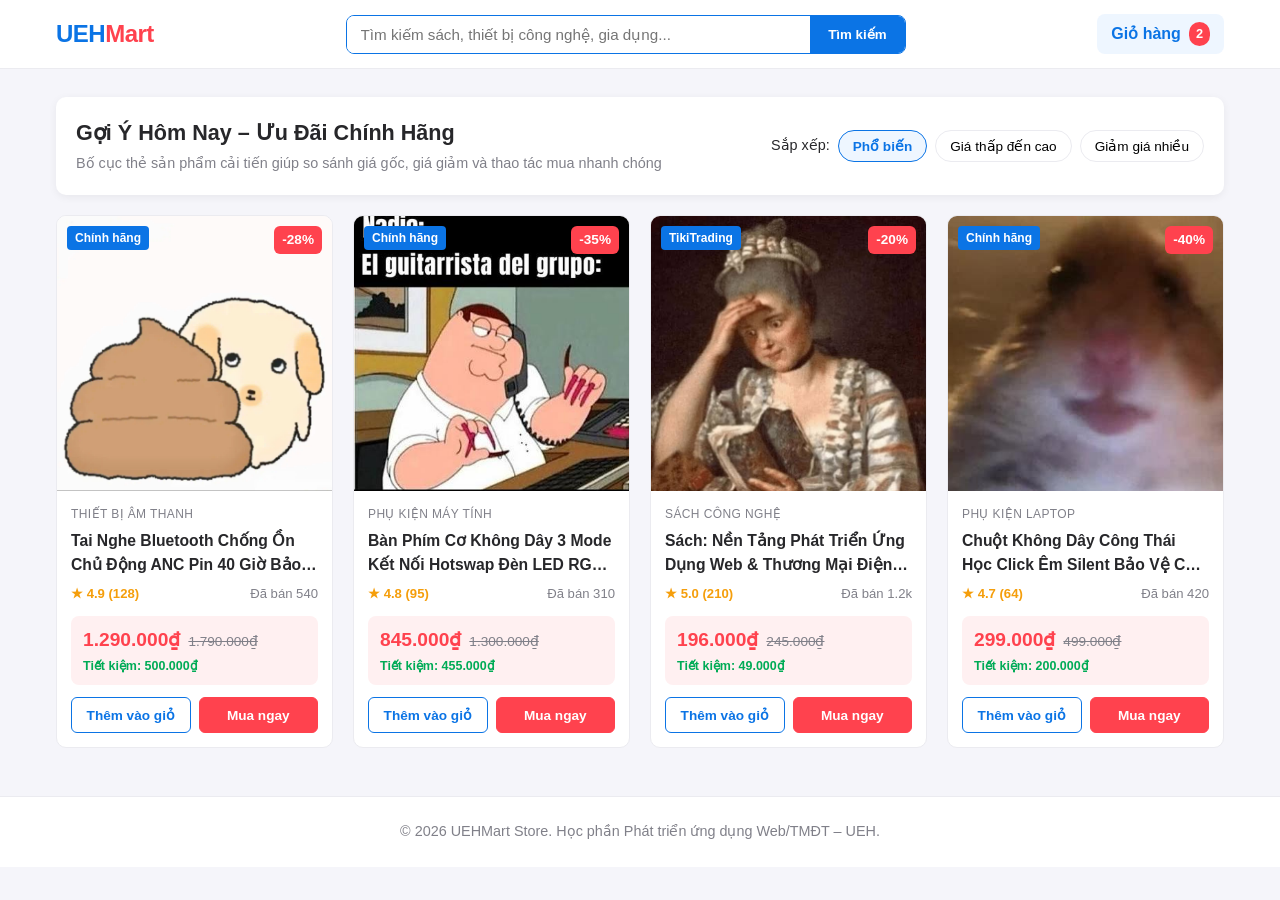
==== commit 8cb112ef: "fix: dua index.html ra thu muc goc de chay github pages" ====
--- a/index.html
+++ b/index.html
@@ -1,109 +1,170 @@
 <!DOCTYPE html>
 <html lang="vi">
 <head>
-  <meta charset="UTF-8">
-  <meta name="viewport" content="width=device-width, initial-scale=1.0">
-  <meta name="description" content="BakeMate - Cung cấp nguyên liệu và dụng cụ làm bánh chất lượng cao cho gia đình và người mới bắt đầu.">
-  <title>BakeMate - Nguyên Liệu Làm Bánh Chuẩn Vị</title>
-  
-  <!-- Liên kết tệp CSS bên ngoài -->
-  <link rel="stylesheet" href="css/style.css">
+    <meta charset="UTF-8">
+    <meta name="viewport" content="width=device-width, initial-scale=1.0">
+    <title>UEHMart - Sàn Thương Mại Điện Tử Sinh Viên UEH</title>
+    <link rel="stylesheet" href="css/style.css">
 </head>
 <body>
 
-  <!-- Khu vực Header và Menu điều hướng (Thực hành Flexbox) -->
-  <header class="site-header">
-    <div class="header-container">
-      <a href="index.html" class="site-header__logo">Bake<span>Mate</span></a>
-      <nav class="site-header__nav" aria-label="Điều hướng chính">
-        <ul class="nav-menu">
-          <li><a href="index.html" class="nav-link active">Trang chủ</a></li>
-          <li><a href="products.html" class="nav-link">Sản phẩm</a></li>
-          <li><a href="recipes.html" class="nav-link">Công thức</a></li>
-          <li><a href="about.html" class="nav-link">Giới thiệu</a></li>
-        </ul>
-      </nav>
-      <div class="header-actions">
-        <a href="cart.html" class="cart-btn" aria-label="Giỏ hàng">&#128722; Giỏ hàng (0)</a>
-      </div>
-    </div>
-  </header>
+    <!-- Phần tiêu đề trang (Header) -->
+    <header class="site-header">
+        <div class="container header-inner">
+            <div class="logo">UEH<span>Mart</span></div>
+            <form class="search-bar" action="#" method="get">
+                <input type="text" placeholder="Tìm kiếm sách, thiết bị công nghệ, gia dụng..." aria-label="Tìm kiếm sản phẩm">
+                <button type="submit">Tìm kiếm</button>
+            </form>
+            <div class="cart-summary">
+                <span class="cart-label">Giỏ hàng</span>
+                <span class="cart-badge">2</span>
+            </div>
+        </div>
+    </header>
 
-  <!-- Khối nội dung chính của trang -->
-  <main class="site-main">
-    <section class="products-section">
-      <div class="section-header">
-        <h2 class="section-title">Nguyên Liệu Làm Bánh Nổi Bật</h2>
-        <p class="section-subtitle">Lựa chọn những nguyên liệu tinh tuyển giúp món bánh của bạn luôn thơm ngon chuẩn vị.</p>
-      </div>
+    <!-- Khu vực nội dung chính (Main) -->
+    <main class="container">
+        <!-- Tiêu đề khu vực cải tiến & Bộ lọc nhanh -->
+        <section class="catalog-section">
+            <div class="section-header">
+                <div>
+                    <h1 class="section-title">Gợi Ý Hôm Nay – Ưu Đãi Chính Hãng</h1>
+                    <p class="section-subtitle">Bố cục thẻ sản phẩm cải tiến giúp so sánh giá gốc, giá giảm và thao tác mua nhanh chóng</p>
+                </div>
+                <div class="sort-bar">
+                    <span>Sắp xếp:</span>
+                    <button class="sort-btn active" type="button">Phổ biến</button>
+                    <button class="sort-btn" type="button">Giá thấp đến cao</button>
+                    <button class="sort-btn" type="button">Giảm giá nhiều</button>
+                </div>
+            </div>
 
-      <!-- Lưới danh sách 4 sản phẩm (Thực hành CSS Grid & Box Model) -->
-      <div class="product-grid">
+            <!-- Lưới danh sách sản phẩm (CSS Grid 4 cột) -->
+            <div class="product-grid">
 
-        <!-- Thẻ sản phẩm 1: Bột bắp -->
-        <article class="product-card">
-          <div class="product-card__image-wrap">
-            <img src="images/product-1.jpg" alt="Bột bắp Taky khối lượng 150g hỗ trợ tạo độ sánh mịn" class="product-image" loading="lazy">
-          </div>
-          <div class="product-card__content">
-            <span class="product-category">Phụ gia làm bánh</span>
-            <h3 class="product-title">Bột bắp Taky</h3>
-            <p class="product-price">12.000 ₫</p>
-            <p class="product-desc">Giúp tạo độ dẻo dai và mềm mịn cho các món bánh bông lan và kem sữa.</p>
-            <a href="product-detail.html#bot-bap" class="btn btn--primary">Xem chi tiết</a>
-          </div>
-        </article>
+                <!-- Sản phẩm 1: Tai nghe Bluetooth -->
+                <article class="product-card">
+                    <div class="product-media">
+                        <span class="badge-discount">-28%</span>
+                        <span class="badge-authentic">Chính hãng</span>
+                        <img src="images/product-demo.jpg" alt="Tai nghe Bluetooth Chống Ồn Chủ Động ANC Pin 40 Giờ">
+                    </div>
+                    <div class="product-body">
+                        <span class="product-category">Thiết bị âm thanh</span>
+                        <h2 class="product-title">Tai Nghe Bluetooth Chống Ồn Chủ Động ANC Pin 40 Giờ Bảo Hành 12 Tháng</h2>
+                        <div class="product-meta">
+                            <span class="rating">★ 4.9 (128)</span>
+                            <span class="sold">Đã bán 540</span>
+                        </div>
+                        <div class="product-pricing">
+                            <div class="price-row">
+                                <span class="price-current">1.290.000₫</span>
+                                <del class="price-original">1.790.000₫</del>
+                            </div>
+                            <span class="price-saving">Tiết kiệm: 500.000₫</span>
+                        </div>
+                        <div class="product-actions">
+                            <button class="btn-cart" type="button">Thêm vào giỏ</button>
+                            <button class="btn-buy" type="button">Mua ngay</button>
+                        </div>
+                    </div>
+                </article>
 
-        <!-- Thẻ sản phẩm 2: Bột mì đa dụng -->
-        <article class="product-card">
-          <div class="product-card__image-wrap">
-            <img src="images/product-2.jpg" alt="Bột mì đa dụng cao cấp Meizan túi 1kg" class="product-image" loading="lazy">
-          </div>
-          <div class="product-card__content">
-            <span class="product-category">Bột làm bánh</span>
-            <h3 class="product-title">Bột mì đa dụng Meizan</h3>
-            <p class="product-price">27.000 ₫</p>
-            <p class="product-desc">Nguyên liệu cơ bản cho bánh mì, bánh quy và các loại bánh ngọt gia đình.</p>
-            <a href="product-detail.html#bot-mi" class="btn btn--primary">Xem chi tiết</a>
-          </div>
-        </article>
+                <!-- Sản phẩm 2: Bàn phím cơ -->
+                <article class="product-card">
+                    <div class="product-media">
+                        <span class="badge-discount">-35%</span>
+                        <span class="badge-authentic">Chính hãng</span>
+                        <img src="images/Phimgo.jpg" alt="Bàn Phím Cơ Không Dây 3 Mode RGB">
+                    </div>
+                    <div class="product-body">
+                        <span class="product-category">Phụ kiện máy tính</span>
+                        <h2 class="product-title">Bàn Phím Cơ Không Dây 3 Mode Kết Nối Hotswap Đèn LED RGB Cho Sinh Viên & Văn Phòng</h2>
+                        <div class="product-meta">
+                            <span class="rating">★ 4.8 (95)</span>
+                            <span class="sold">Đã bán 310</span>
+                        </div>
+                        <div class="product-pricing">
+                            <div class="price-row">
+                                <span class="price-current">845.000₫</span>
+                                <del class="price-original">1.300.000₫</del>
+                            </div>
+                            <span class="price-saving">Tiết kiệm: 455.000₫</span>
+                        </div>
+                        <div class="product-actions">
+                            <button class="btn-cart" type="button">Thêm vào giỏ</button>
+                            <button class="btn-buy" type="button">Mua ngay</button>
+                        </div>
+                    </div>
+                </article>
 
-        <!-- Thẻ sản phẩm 3: Bột Tartar -->
-        <article class="product-card">
-          <div class="product-card__image-wrap">
-            <img src="images/product-3.jpg" alt="Bột Cream of Tartar làm xốp và ổn định lòng trắng trứng" class="product-image" loading="lazy">
-          </div>
-          <div class="product-card__content">
-            <span class="product-category">Phụ gia làm bánh</span>
-            <h3 class="product-title">Bột Cream of Tartar</h3>
-            <p class="product-price">17.000 ₫</p>
-            <p class="product-desc">Hỗ trợ ổn định cấu trúc bọt khí khi đánh bông lòng trắng trứng bánh chiffon.</p>
-            <a href="product-detail.html#bot-tartar" class="btn btn--primary">Xem chi tiết</a>
-          </div>
-        </article>
+                <!-- Sản phẩm 3: Sách công nghệ -->
+                <article class="product-card">
+                    <div class="product-media">
+                        <span class="badge-discount">-20%</span>
+                        <span class="badge-authentic">TikiTrading</span>
+                        <img src="images/docsach.jpg" alt="Giáo Trình Phát Triển Ứng Dụng Thương Mại Điện Tử">
+                    </div>
+                    <div class="product-body">
+                        <span class="product-category">Sách công nghệ</span>
+                        <h2 class="product-title">Sách: Nền Tảng Phát Triển Ứng Dụng Web & Thương Mại Điện Tử Hiện Đại</h2>
+                        <div class="product-meta">
+                            <span class="rating">★ 5.0 (210)</span>
+                            <span class="sold">Đã bán 1.2k</span>
+                        </div>
+                        <div class="product-pricing">
+                            <div class="price-row">
+                                <span class="price-current">196.000₫</span>
+                                <del class="price-original">245.000₫</del>
+                            </div>
+                            <span class="price-saving">Tiết kiệm: 49.000₫</span>
+                        </div>
+                        <div class="product-actions">
+                            <button class="btn-cart" type="button">Thêm vào giỏ</button>
+                            <button class="btn-buy" type="button">Mua ngay</button>
+                        </div>
+                    </div>
+                </article>
 
-        <!-- Thẻ sản phẩm 4: Bột vani -->
-        <article class="product-card">
-          <div class="product-card__image-wrap">
-            <img src="images/product-4.jpg" alt="Bột vani con bướm tạo hương thơm bánh ngọt" class="product-image" loading="lazy">
-          </div>
-          <div class="product-card__content">
-            <span class="product-category">Hương liệu bánh</span>
-            <h3 class="product-title">Bột vani thơm lừng</h3>
-            <p class="product-price">6.600 ₫</p>
-            <p class="product-desc">Tạo mùi hương ngọt ngào cuốn hút, khử sạch mùi tanh của trứng gà tự nhiên.</p>
-            <a href="product-detail.html#bot-vani" class="btn btn--primary">Xem chi tiết</a>
-          </div>
-        </article>
+                <!-- Sản phẩm 4: Chuột công thái học -->
+                <article class="product-card">
+                    <div class="product-media">
+                        <span class="badge-discount">-40%</span>
+                        <span class="badge-authentic">Chính hãng</span>
+                        <img src="images/chuot.jpg" alt="Chuột Không Dây Công Thái Học Silent">
+                    </div>
+                    <div class="product-body">
+                        <span class="product-category">Phụ kiện laptop</span>
+                        <h2 class="product-title">Chuột Không Dây Công Thái Học Click Êm Silent Bảo Vệ Cổ Tay Pin Sạc Type-C</h2>
+                        <div class="product-meta">
+                            <span class="rating">★ 4.7 (64)</span>
+                            <span class="sold">Đã bán 420</span>
+                        </div>
+                        <div class="product-pricing">
+                            <div class="price-row">
+                                <span class="price-current">299.000₫</span>
+                                <del class="price-original">499.000₫</del>
+                            </div>
+                            <span class="price-saving">Tiết kiệm: 200.000₫</span>
+                        </div>
+                        <div class="product-actions">
+                            <button class="btn-cart" type="button">Thêm vào giỏ</button>
+                            <button class="btn-buy" type="button">Mua ngay</button>
+                        </div>
+                    </div>
+                </article>
 
-      </div>
-    </section>
-  </main>
+            </div>
+        </section>
+    </main>
 
-  <!-- Chân trang website -->
-  <footer class="site-footer">
-    <p>© 2026 BakeMate Store. Đồ án môn học Phát triển ứng dụng Web/TMĐT – UEH.</p>
-  </footer>
+    <!-- Chân trang (Footer) -->
+    <footer class="site-footer">
+        <div class="container">
+            <p>© 2026 UEHMart Store. Học phần Phát triển ứng dụng Web/TMĐT – UEH.</p>
+        </div>
+    </footer>
 
 </body>
 </html>
--- a/css/style.css
+++ b/css/style.css
@@ -1,290 +1,396 @@
 /* ==========================================================================
-   RESET CSS & BOX SIZING CHUẨN MỰC
-   ========================================================================== */
+   1. Khai báo biến CSS (Design Tokens) & Reset mặc định
+   ========================================================================== */
+:root {
+    --primary-color: #0b74e5;       /* Xanh đặc trưng tạo độ tin cậy */
+    --primary-hover: #095cb6;
+    --danger-color: #ff424e;        /* Đỏ nổi bật cho giá khuyến mãi & badge giảm giá */
+    --danger-bg: #fff0f1;
+    --success-color: #00ab56;       /* Xanh lá cho thông tin tiết kiệm */
+    --text-main: #27272a;
+    --text-muted: #808089;
+    --bg-body: #f5f5fa;
+    --bg-card: #ffffff;
+    --border-color: #ebebf0;
+    --radius-md: 10px;
+    --shadow-sm: 0 2px 8px rgba(0, 0, 0, 0.06);
+    --shadow-hover: 0 8px 20px rgba(11, 116, 229, 0.14);
+}
+
 * {
-  margin: 0;
-  padding: 0;
-  box-sizing: border-box;
+    box-sizing: border-box;
+    margin: 0;
+    padding: 0;
 }
 
 body {
-  font-family: Arial, "Helvetica Neue", Helvetica, sans-serif;
-  font-size: 16px;
-  line-height: 1.6;
-  color: #2b1810;
-  background-color: #faf7f2;
-}
-
-img {
-  max-width: 100%;
-  height: auto;
-  display: block;
-}
-
-a {
-  text-decoration: none;
-  color: inherit;
-}
-
-/* ==========================================================================
-   1. HEADER & MENU ĐIỀU HƯỚNG (FLEXBOX)
+    font-family: -apple-system, BlinkMacSystemFont, "Segoe UI", Roboto, Arial, sans-serif;
+    background-color: var(--bg-body);
+    color: var(--text-main);
+    line-height: 1.5;
+}
+
+.container {
+    max-width: 1200px;
+    margin: 0 auto;
+    padding: 0 16px;
+}
+
+/* ==========================================================================
+   2. Header & Thanh tìm kiếm (Flexbox)
    ========================================================================== */
 .site-header {
-  background-color: #4a2810;
-  border-bottom: 2px solid #331b0b;
-  position: sticky;
-  top: 0;
-  z-index: 100;
-}
-
-.header-container {
-  max-width: 1200px;
-  margin: 0 auto;
-  padding: 14px 20px;
-  display: flex;
-  justify-content: space-between;
-  align-items: center;
-  gap: 24px;
-}
-
-.site-header__logo {
-  font-size: 24px;
-  font-weight: 800;
-  color: #fff9f0;
-}
-
-.site-header__logo span {
-  color: #d4a373;
-}
-
-.nav-menu {
-  list-style: none;
-  display: flex;
-  align-items: center;
-  gap: 20px;
-}
-
-.nav-link {
-  font-size: 15px;
-  font-weight: 600;
-  color: #faedcd;
-  padding: 6px 10px;
-  border-radius: 4px;
-  transition: background-color 0.2s ease, color 0.2s ease;
-}
-
-.nav-link.active,
-.nav-link:hover {
-  color: #ffffff;
-  background-color: #603813;
-}
-
-.cart-btn {
-  font-size: 14px;
-  font-weight: 600;
-  background-color: #d4a373;
-  color: #ffffff;
-  padding: 8px 14px;
-  border-radius: 6px;
-  transition: background-color 0.2s ease;
-}
-
-.cart-btn:hover {
-  background-color: #b07d4b;
-}
-
-/* ==========================================================================
-   2. KHU VỰC DANH SÁCH SẢN PHẨM (CSS GRID & BOX MODEL)
-   ========================================================================== */
-.products-section {
-  max-width: 1200px;
-  margin: 40px auto;
-  padding: 0 20px;
+    background-color: var(--bg-card);
+    border-bottom: 1px solid var(--border-color);
+    position: sticky;
+    top: 0;
+    z-index: 100;
+}
+
+.header-inner {
+    display: flex;
+    align-items: center;
+    justify-content: space-between;
+    gap: 20px;
+    padding-top: 14px;
+    padding-bottom: 14px;
+}
+
+.logo {
+    font-size: 1.5rem;
+    font-weight: 800;
+    color: var(--primary-color);
+    letter-spacing: -0.5px;
+}
+
+.logo span {
+    color: var(--danger-color);
+}
+
+.search-bar {
+    flex: 1;
+    max-width: 560px;
+    display: flex;
+    border: 1.5px solid var(--primary-color);
+    border-radius: 8px;
+    overflow: hidden;
+}
+
+.search-bar input {
+    flex: 1;
+    border: none;
+    padding: 10px 14px;
+    font-size: 0.95rem;
+    outline: none;
+}
+
+.search-bar button {
+    background-color: var(--primary-color);
+    color: #ffffff;
+    border: none;
+    padding: 0 18px;
+    font-weight: 600;
+    cursor: pointer;
+    transition: background-color 0.2s ease;
+}
+
+.search-bar button:hover {
+    background-color: var(--primary-hover);
+}
+
+.cart-summary {
+    display: flex;
+    align-items: center;
+    gap: 8px;
+    font-weight: 600;
+    color: var(--primary-color);
+    background-color: #eef6ff;
+    padding: 8px 14px;
+    border-radius: 8px;
+}
+
+.cart-badge {
+    background-color: var(--danger-color);
+    color: #ffffff;
+    font-size: 0.8rem;
+    padding: 2px 7px;
+    border-radius: 999px;
+}
+
+/* ==========================================================================
+   3. Tiêu đề khu vực & Thanh sắp xếp
+   ========================================================================== */
+.catalog-section {
+    margin: 28px 0 48px;
 }
 
 .section-header {
-  text-align: center;
-  margin-bottom: 32px;
+    background-color: var(--bg-card);
+    padding: 20px;
+    border-radius: var(--radius-md);
+    box-shadow: var(--shadow-sm);
+    margin-bottom: 20px;
+    display: flex;
+    flex-wrap: wrap;
+    justify-content: space-between;
+    align-items: center;
+    gap: 16px;
 }
 
 .section-title {
-  font-size: 28px;
-  font-weight: 700;
-  color: #4a2810;
-  margin-bottom: 8px;
+    font-size: 1.35rem;
+    color: var(--text-main);
 }
 
 .section-subtitle {
-  font-size: 15px;
-  color: #7f6a5b;
-}
-
-/* Lưới sản phẩm 4 cột trên Desktop */
+    font-size: 0.9rem;
+    color: var(--text-muted);
+    margin-top: 4px;
+}
+
+.sort-bar {
+    display: flex;
+    align-items: center;
+    gap: 8px;
+    flex-wrap: wrap;
+    font-size: 0.9rem;
+}
+
+.sort-btn {
+    border: 1px solid var(--border-color);
+    background-color: #ffffff;
+    padding: 7px 14px;
+    border-radius: 20px;
+    cursor: pointer;
+    font-size: 0.85rem;
+    transition: all 0.2s ease;
+}
+
+.sort-btn.active,
+.sort-btn:hover {
+    border-color: var(--primary-color);
+    color: var(--primary-color);
+    background-color: #eef6ff;
+    font-weight: 600;
+}
+
+/* ==========================================================================
+   4. Lưới sản phẩm & Thẻ sản phẩm (CSS Grid & Box Model)
+   ========================================================================== */
 .product-grid {
-  display: grid;
-  grid-template-columns: repeat(4, 1fr);
-  gap: 24px;
-}
-
-/* Thẻ sản phẩm */
+    display: grid;
+    grid-template-columns: repeat(4, 1fr);
+    gap: 20px;
+}
+
 .product-card {
-  background-color: #ffffff;
-  border: 1px solid #e8dec8;
-  border-radius: 10px;
-  overflow: hidden;
-  padding: 16px;
-  display: flex;
-  flex-direction: column;
-  transition: transform 0.25s ease, box-shadow 0.25s ease, border-color 0.25s ease;
+    background-color: var(--bg-card);
+    border: 1px solid var(--border-color);
+    border-radius: var(--radius-md);
+    overflow: hidden;
+    display: flex;
+    flex-direction: column;
+    transition: transform 0.25s ease, box-shadow 0.25s ease;
 }
 
 .product-card:hover {
-  transform: translateY(-5px);
-  box-shadow: 0 10px 20px rgba(74, 40, 16, 0.12);
-  border-color: #d4a373;
-}
-
-/* Khung chứa ảnh vuông 1:1 */
-.product-card__image-wrap {
-  width: 100%;
-  aspect-ratio: 1 / 1;
-  border-radius: 6px;
-  overflow: hidden;
-  background-color: #fff9f0;
-  margin-bottom: 12px;
-}
-
-.product-image {
-  width: 100%;
-  height: 100%;
-  object-fit: cover;
-  transition: transform 0.35s ease;
-}
-
-.product-card:hover .product-image {
-  transform: scale(1.05);
-}
-
-.product-card__content {
-  display: flex;
-  flex-direction: column;
-  flex-grow: 1;
+    transform: translateY(-4px);
+    box-shadow: var(--shadow-hover);
+    border-color: #bfd8f8;
+}
+
+.product-media {
+    position: relative;
+    width: 100%;
+    aspect-ratio: 1 / 1;
+    background-color: #f8fafc;
+    overflow: hidden;
+}
+
+.product-media img {
+    width: 100%;
+    height: 100%;
+    object-fit: cover;
+    display: block;
+}
+
+.badge-discount {
+    position: absolute;
+    top: 10px;
+    right: 10px;
+    background-color: var(--danger-color);
+    color: #ffffff;
+    font-weight: 700;
+    font-size: 0.85rem;
+    padding: 4px 8px;
+    border-radius: 6px;
+}
+
+.badge-authentic {
+    position: absolute;
+    top: 10px;
+    left: 10px;
+    background-color: var(--primary-color);
+    color: #ffffff;
+    font-size: 0.75rem;
+    font-weight: 600;
+    padding: 3px 8px;
+    border-radius: 4px;
+}
+
+.product-body {
+    padding: 14px;
+    display: flex;
+    flex-direction: column;
+    flex: 1;
 }
 
 .product-category {
-  display: inline-block;
-  font-size: 12px;
-  color: #9c6644;
-  text-transform: uppercase;
-  letter-spacing: 0.5px;
-  margin-bottom: 4px;
-}
-
+    font-size: 0.75rem;
+    color: var(--text-muted);
+    text-transform: uppercase;
+    letter-spacing: 0.4px;
+}
+
+/* Khống chế tiêu đề 2 dòng để giữ chiều cao thẻ bằng nhau */
 .product-title {
-  font-size: 18px;
-  font-weight: 700;
-  color: #4a2810;
-  margin-bottom: 8px;
-  line-height: 1.35;
-}
-
-.product-price {
-  font-size: 17px;
-  font-weight: 700;
-  color: #b02a37;
-  margin-bottom: 8px;
-}
-
-.product-desc {
-  font-size: 14px;
-  color: #6c584c;
-  line-height: 1.5;
-  margin-bottom: 16px;
-  flex-grow: 1;
-}
-
-/* Nút bấm CTA */
-.btn {
-  display: block;
-  text-align: center;
-  padding: 10px 16px;
-  font-size: 14px;
-  font-weight: 600;
-  border-radius: 6px;
-  cursor: pointer;
-  transition: background-color 0.2s ease, transform 0.15s ease;
-}
-
-.btn--primary {
-  background-color: #d4a373;
-  color: #ffffff;
-  border: 1px solid #d4a373;
-}
-
-.btn--primary:hover {
-  background-color: #b07d4b;
-  border-color: #b07d4b;
-  transform: translateY(-2px);
-}
-
-/* ==========================================================================
-   3. TRẠNG THÁI FOCUS-VISIBLE PHỤC VỤ TRUY CẬP (A11Y)
-   ========================================================================== */
-a:focus-visible,
+    font-size: 0.98rem;
+    font-weight: 600;
+    color: var(--text-main);
+    margin: 6px 0 8px;
+    display: -webkit-box;
+    -webkit-line-clamp: 2;
+    line-clamp: 2;
+    -webkit-box-orient: vertical;
+    overflow: hidden;
+    min-height: 2.9rem;
+}
+
+.product-meta {
+    display: flex;
+    justify-content: space-between;
+    font-size: 0.82rem;
+    color: var(--text-muted);
+    margin-bottom: 12px;
+}
+
+.rating {
+    color: #f59e0b;
+    font-weight: 600;
+}
+
+/* Cụm hiển thị giá */
+.product-pricing {
+    background-color: var(--danger-bg);
+    padding: 10px 12px;
+    border-radius: 8px;
+    margin-top: auto;
+    margin-bottom: 12px;
+}
+
+.price-row {
+    display: flex;
+    align-items: baseline;
+    gap: 8px;
+    flex-wrap: wrap;
+}
+
+.price-current {
+    font-size: 1.2rem;
+    font-weight: 800;
+    color: var(--danger-color);
+}
+
+.price-original {
+    font-size: 0.85rem;
+    color: var(--text-muted);
+}
+
+.price-saving {
+    display: block;
+    font-size: 0.78rem;
+    color: var(--success-color);
+    font-weight: 600;
+    margin-top: 2px;
+}
+
+/* Cụm nút bấm mua hàng */
+.product-actions {
+    display: grid;
+    grid-template-columns: 1fr 1fr;
+    gap: 8px;
+}
+
+.btn-cart,
+.btn-buy {
+    padding: 9px 8px;
+    border-radius: 6px;
+    font-size: 0.85rem;
+    font-weight: 600;
+    cursor: pointer;
+    transition: all 0.2s ease;
+}
+
+.btn-cart {
+    background-color: #ffffff;
+    color: var(--primary-color);
+    border: 1.5px solid var(--primary-color);
+}
+
+.btn-cart:hover {
+    background-color: #eef6ff;
+}
+
+.btn-buy {
+    background-color: var(--danger-color);
+    color: #ffffff;
+    border: 1.5px solid var(--danger-color);
+}
+
+.btn-buy:hover {
+    opacity: 0.9;
+}
+
+/* Focus-visible trợ năng */
 button:focus-visible,
-.btn:focus-visible {
-  outline: 3px solid #b02a37;
-  outline-offset: 3px;
-}
-
-/* ==========================================================================
-   4. CHÂN TRANG
+input:focus-visible {
+    outline: 2.5px solid var(--primary-color);
+    outline-offset: 2px;
+}
+
+/* ==========================================================================
+   5. Footer & Media Queries Responsive
    ========================================================================== */
 .site-footer {
-  background-color: #4a2810;
-  color: #faedcd;
-  text-align: center;
-  padding: 24px 20px;
-  font-size: 14px;
-  margin-top: 60px;
-}
-
-/* ==========================================================================
-   5. RESPONSIVE DESIGN (MEDIA QUERIES)
-   ========================================================================== */
-/* Tablet (dưới 992px): Lưới 2 cột */
+    text-align: center;
+    padding: 24px 0;
+    background-color: var(--bg-card);
+    border-top: 1px solid var(--border-color);
+    color: var(--text-muted);
+    font-size: 0.9rem;
+}
+
+/* Tablet (Dưới 992px): 2 cột */
 @media (max-width: 992px) {
-  .product-grid {
-    grid-template-columns: repeat(2, 1fr);
-    gap: 16px;
-  }
-}
-
-/* Mobile & Tablet nhỏ (dưới 768px): Header rớt dòng, Lưới 1 cột */
-@media (max-width: 768px) {
-  .header-container {
-    flex-wrap: wrap;
-    justify-content: center;
-    gap: 12px;
-  }
-
-  .site-header__nav {
-    order: 3;
-    width: 100%;
-  }
-
-  .nav-menu {
-    justify-content: center;
-    gap: 10px;
-  }
-
-  .nav-link {
-    font-size: 13px;
-    padding: 4px 6px;
-  }
-
-  .product-grid {
-    grid-template-columns: 1fr;
-    gap: 16px;
-  }
+    .product-grid {
+        grid-template-columns: repeat(2, 1fr);
+    }
+}
+
+/* Mobile (Dưới 576px): Rớt dòng Header & 1 cột sản phẩm */
+@media (max-width: 576px) {
+    .header-inner {
+        flex-wrap: wrap;
+    }
+
+    .search-bar {
+        order: 3;
+        max-width: 100%;
+        width: 100%;
+    }
+
+    .product-grid {
+        grid-template-columns: 1fr;
+        gap: 14px;
+    }
 }
